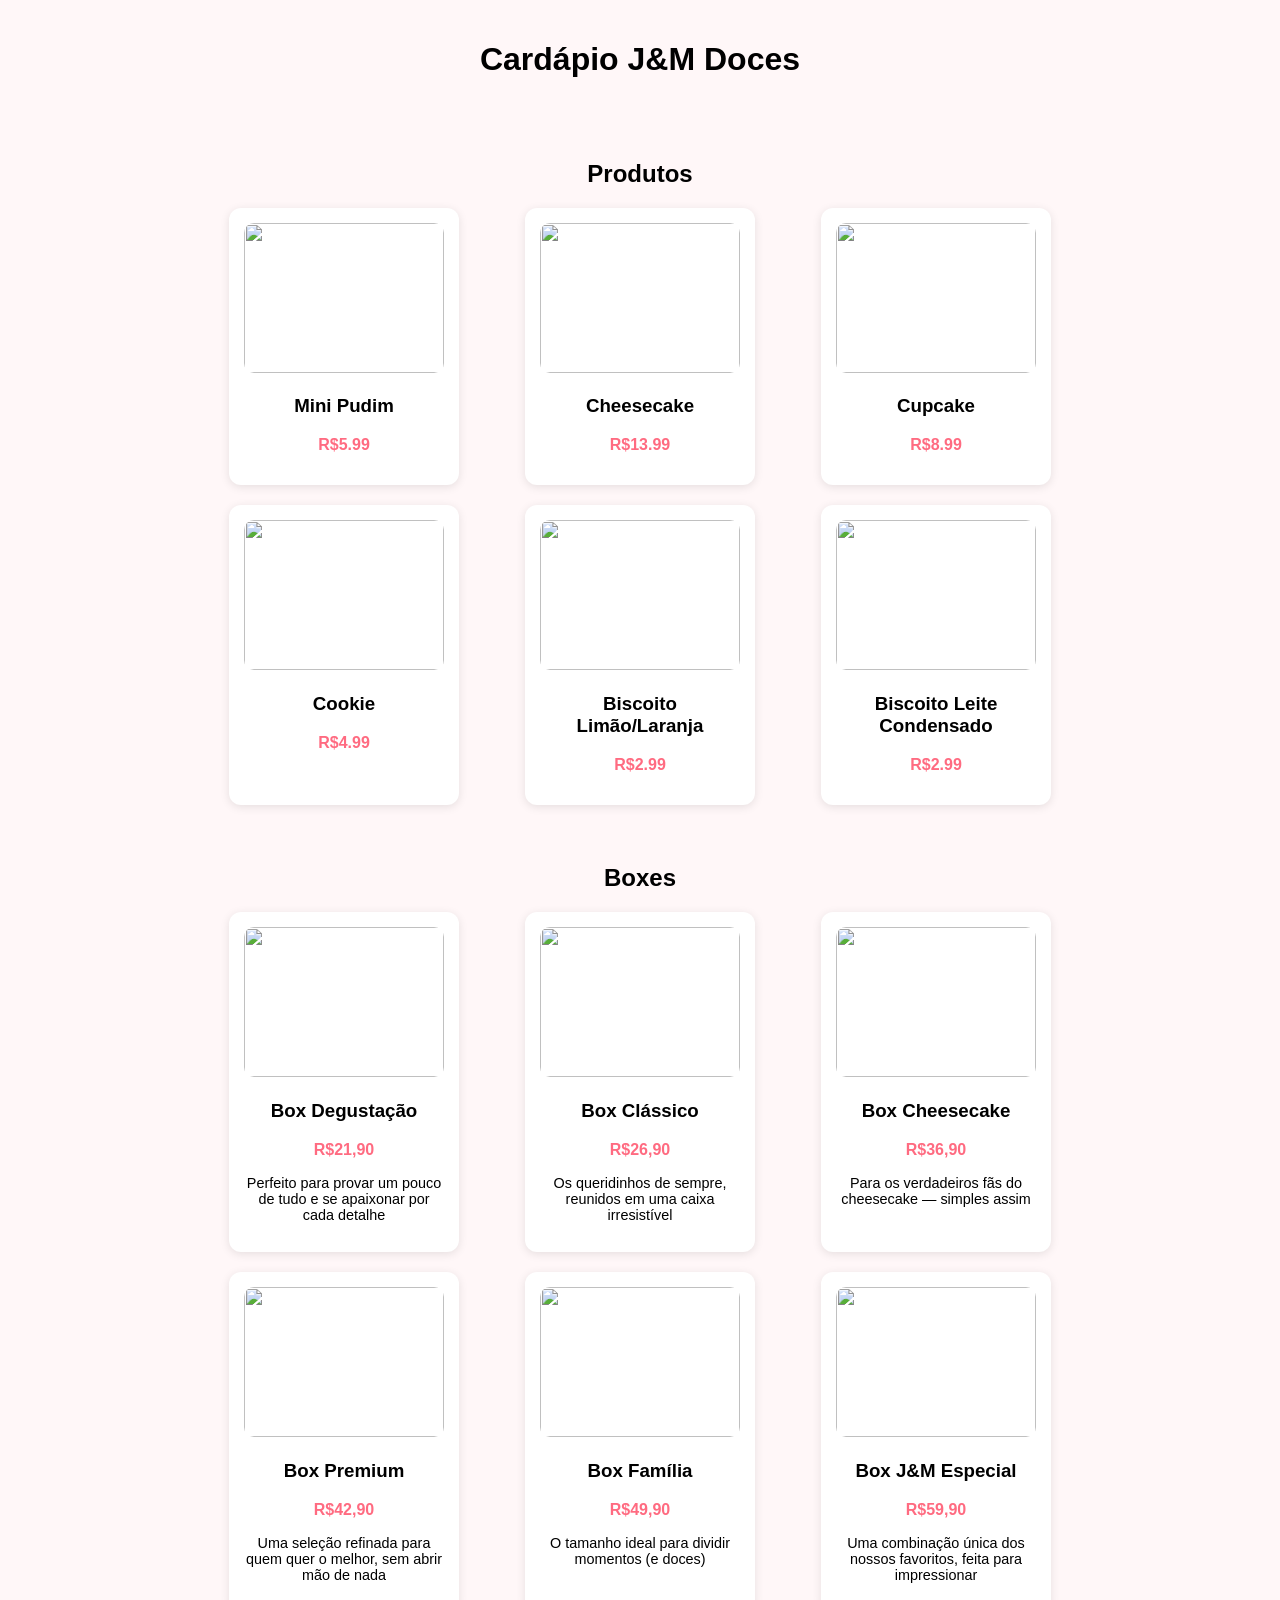
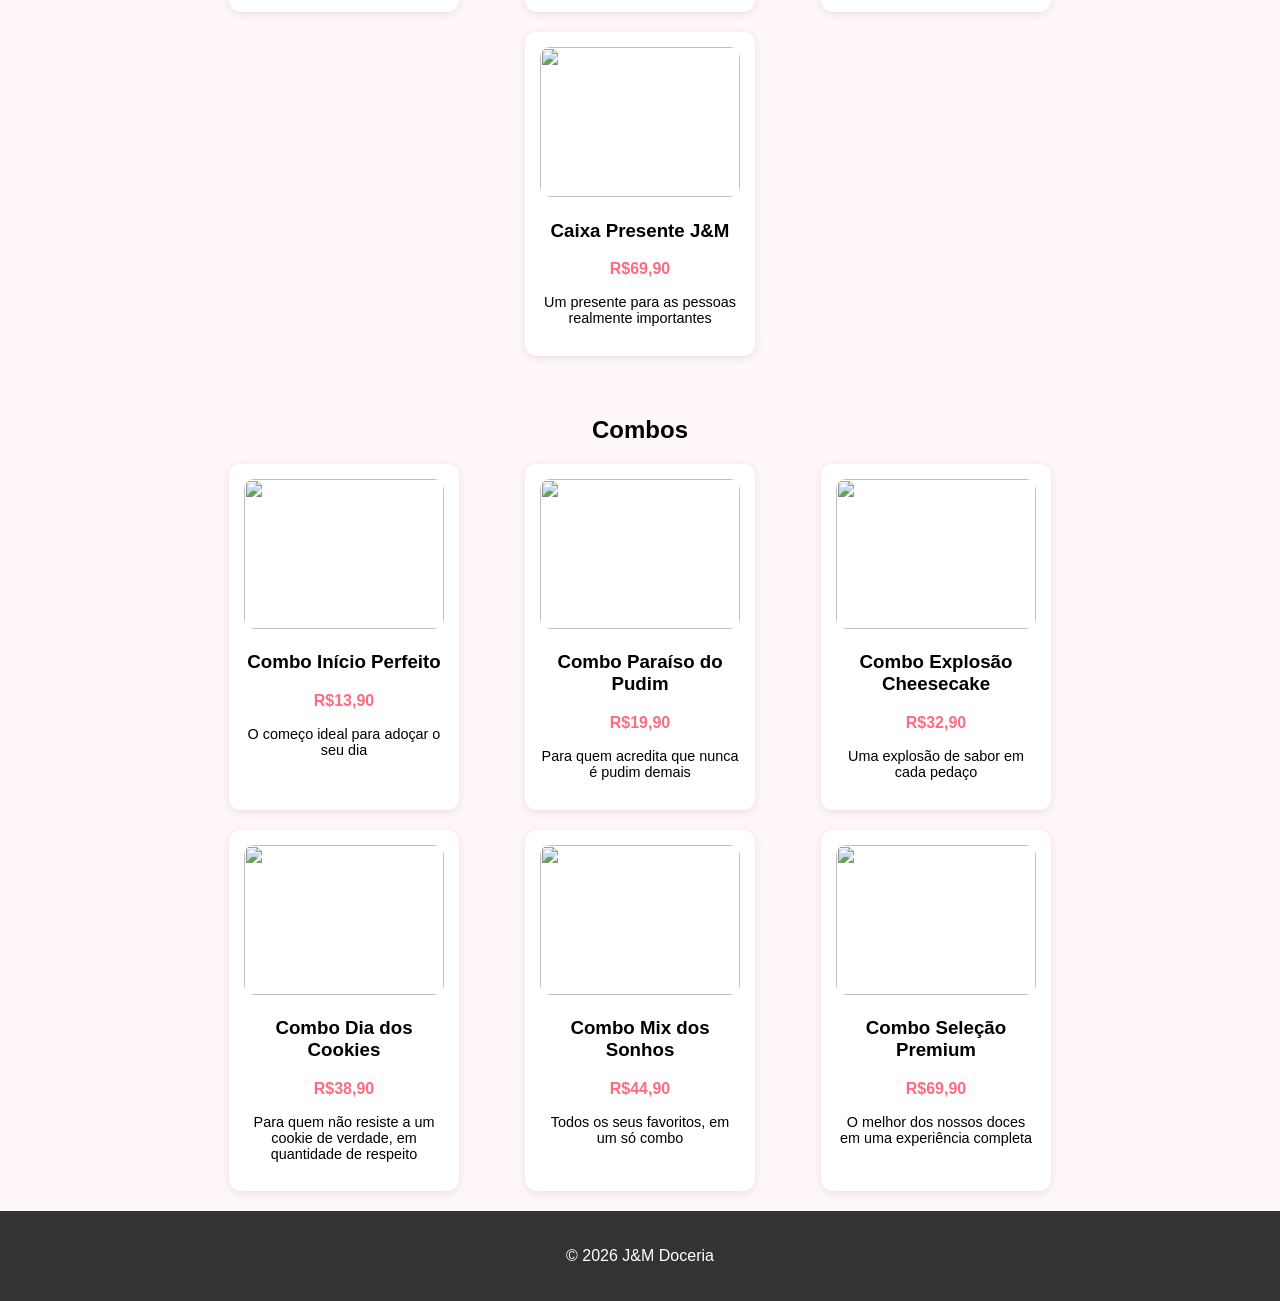
==== cardapio.html @ 8541bd99 "firsto-commit" ====
<!DOCTYPE html>
<html lang="pt-br">

<head>
    <meta charset="UTF-8">
    <meta name="viewport" content="width=device-width, initial-scale=1.0">
    <title>Cardápio - J&M Doces</title>
    <link rel="stylesheet" href="styles/cardapio.css">
</head>

<body>

    <h1>Cardápio J&M Doces</h1>

    <div class="section">
        <h2>Produtos</h2>
        <div class="seção">

            <div class="card">
                <img src="https://via.placeholder.com/300">
                <h3>Mini Pudim</h3>
                <p class="price">R$5.99</p>
            </div>
            <div class="card">
                <img src="https://via.placeholder.com/300">
                <h3>Cheesecake</h3>
                <p class="price">R$13.99</p>
            </div>
            <div class="card"><img src="https://via.placeholder.com/300">
                <h3>Cupcake</h3>
                <p class="price">R$8.99</p>
            </div>
            <div class="card">
                <img src="https://via.placeholder.com/300">
                <h3>Cookie</h3>
                <p class="price">R$4.99</p>
            </div>
            <div class="card">
                <img src="https://via.placeholder.com/300">
                <h3>Biscoito Limão/Laranja</h3>
                <p class="price">R$2.99</p>
            </div>
            <div class="card">
                <img src="https://via.placeholder.com/300">
                <h3>Biscoito Leite Condensado</h3>
                <p class="price">R$2.99</p>
            </div>
<!-- aqui posso colocar um modal tambem que explique o modo de preparo e os ingredientes -->
        </div>
    </div>

    <div class="section">
        <h2>Boxes</h2>
        <div class="seção">

            <div class="card" onclick="openModal(this)">
                <img id="card_image" src="https://via.placeholder.com/300">
                <h3 id="card_title">Box Degustação</h3>
                <p id="card_price" class="price">R$21,90</p>
                <p id="card_phrase" class="desc">Perfeito para provar um pouco de tudo e se apaixonar por cada detalhe</p>
                <ul class="items" style="display:none;">

                </ul>
            </div>

            <div class="card" onclick="openModal(this)">
                <img id="card_image" src="https://via.placeholder.com/300">
                <h3 id="card_title">Box Clássico</h3>
                <p id="card_price" class="price">R$26,90</p>
                <p id="card_phrase" class="desc">Os queridinhos de sempre, reunidos em uma caixa irresistível</p>
                <ul class="items" style="display:none;">

                </ul>
            </div>

            <div class="card" onclick="openModal(this)">
                <img id="card_image" src="https://via.placeholder.com/300">
                <h3 id="card_title">Box Cheesecake</h3>
                <p id="card_price" class="price">R$36,90</p>
                <p id="card_phrase" class="desc">Para os verdadeiros fãs do cheesecake — simples assim</p>
                <ul class="items" style="display:none;">

                </ul>
            </div>

            <div class="card" onclick="openModal(this)">
                <img id="card_image" src="https://via.placeholder.com/300">
                <h3 id="card_title">Box Premium</h3>
                <p id="card_price" class="price">R$42,90</p>
                <p id="card_phrase" class="desc">Uma seleção refinada para quem quer o melhor, sem abrir mão de nada</p>
                <ul class="items" style="display:none;">

                </ul>
            </div>

            <div class="card" onclick="openModal(this)">
                <img id="card_image" src="https://via.placeholder.com/300">
                <h3 id="card_title">Box Família</h3>
                <p id="card_price" class="price">R$49,90</p>
                <p id="card_phrase" class="desc">O tamanho ideal para dividir momentos (e doces)</p>
                <ul class="items" style="display:none;">

                </ul>
            </div>

            <div class="card" onclick="openModal(this)">
                <img id="card_image" src="https://via.placeholder.com/300">
                <h3 id="card_title">Box J&M Especial</h3>
                <p id="card_price" class="price">R$59,90</p>
                <p id="card_phrase" class="desc">Uma combinação única dos nossos favoritos, feita para impressionar</p>
                <ul class="items" style="display:none;">

                </ul>
            </div>

            <div class="card" onclick="openModal(this)">
                <img id="card_image" src="https://via.placeholder.com/300">
                <h3 id="card_title">Caixa Presente J&M</h3>
                <p id="card_price" class="price">R$69,90</p>
                <p id="card_phrase" class="desc">Um presente para as pessoas realmente importantes</p>
                <ul class="items" style="display:none;">

                </ul>
            </div>

        </div>
    </div>

    <div class="section">
        <h2>Combos</h2>
        <div class="seção">

            <div class="card" onclick="openModal(this)">
                <img id="card_image" src="https://via.placeholder.com/300">
                <h3 id="card_title">Combo Início Perfeito</h3>
                <p id="card_price" class="price">R$13,90</p>
                <p id="card_phrase" class="desc">O começo ideal para adoçar o seu dia</p>
                <ul class="items" style="display:none;">

                </ul>
            </div>

            <div class="card" onclick="openModal(this)">
                <img id="card_image" src="https://via.placeholder.com/300">
                <h3 id="card_title">Combo Paraíso do Pudim</h3>
                <p id="card_price" class="price">R$19,90</p>
                <p id="card_phrase" class="desc">Para quem acredita que nunca é pudim demais</p>
                <ul class="items" style="display:none;">

                </ul>
            </div>

            <div class="card" onclick="openModal(this)">
                <img id="card_image" src="https://via.placeholder.com/300">
                <h3 id="card_title">Combo Explosão Cheesecake</h3>
                <p id="card_price" class="price">R$32,90</p>
                <p id="card_phrase" class="desc">Uma explosão de sabor em cada pedaço</p>
                <ul class="items" style="display:none;">

                </ul>
            </div>

            <div class="card" onclick="openModal(this)">
                <img id="card_image" src="https://via.placeholder.com/300">
                <h3 id="card_title">Combo Dia dos Cookies</h3>
                <p id="card_price" class="price">R$38,90</p>
                <p id="card_phrase" class="desc">Para quem não resiste a um cookie de verdade, em quantidade de respeito</p>
            </div>

            <div class="card" onclick="openModal(this)">
                <img id="card_image" src="https://via.placeholder.com/300">
                <h3 id="card_title">Combo Mix dos Sonhos</h3>
                <p id="card_price" class="price">R$44,90</p>
                <p id="card_phrase" class="desc">Todos os seus favoritos, em um só combo</p>
                <ul class="items" style="display:none;">

                </ul>
            </div>

            <div class="card" onclick="openModal(this)">
                <img id="card_image" src="https://via.placeholder.com/300">
                <h3 id="card_title">Combo Seleção Premium</h3>
                <p id="card_price" class="price">R$69,90</p>
                <p id="card_phrase" class="desc">O melhor dos nossos doces em uma experiência completa</p>
                <ul class="items" style="display:none;">

                </ul>
            </div>

        </div>
    </div>
<!-- aqui nos itens falta colocar os produtos de ccada box e combo -->

    <div id="modal" class="modal">
        <div class="modal-content">
            <span class="close">&times;</span>
    
            <img id="modal-img" src="" alt="produto">
    
            <h2 id="modal-title"></h2>
            <p id="modal-subtitle"></p>
    
            <ul id="modal-list"></ul>
    
            <p class="price" id="modal-price"></p>
        </div>
    </div>

    <footer>
        <p>© 2026 J&M Doceria</p>
    </footer>

    <script>
        const modal = document.getElementById("modal");

        function openModal(card) {
            const title = card.querySelector("#card_title").innerText;
            const subtitle = card.querySelector("#card_phrase").innerText;
            const price = card.querySelector("#card_price").innerText;
            const img = card.querySelector("img").src;

            const itemsElements = card.querySelectorAll(".items li");

            document.getElementById("modal-img").src = img;
            document.getElementById("modal-title").innerText = title;
            document.getElementById("modal-subtitle").innerText = subtitle;
            document.getElementById("modal-price").innerText = price;

            const list = document.getElementById("modal-list");
            list.innerHTML = "";

            itemsElements.forEach(item => {
                const li = document.createElement("li");
                li.innerText = item.innerText;
                list.appendChild(li);
            });

            modal.style.display = "block";
        }

        document.querySelector(".close").onclick = () => {
            modal.style.display = "none";
        };

        window.onclick = (e) => {
            if (e.target == modal) {
                modal.style.display = "none";
            }
        };
    </script>

</body>

</html>
---- styles/cardapio.css ----
body {
    font-family: Arial;
    margin: 0;
    background: #fff7f8
}

h1 {
    text-align: center;
    padding: 20px
}

h2{
    text-align: center;
}
.section {
    padding: 20px
}

.seção {
    width: 70%;
    margin: 0 auto;
    display: flex;
    flex-wrap: wrap;
    justify-content: space-around;
    gap: 20px;
}

.card {
    width: 200px;
    background: white;
    padding: 15px;
    border-radius: 12px;
    box-shadow: 0 2px 10px rgba(0, 0, 0, 0.1);
    text-align: center;
}

.card img {
    width: 100%;
    height: 150px;
    object-fit: cover;
    border-radius: 10px;
}

.card:hover{
    transform: translateY(-15px);
    transition: 0.3s;
    cursor: pointer;
}

.price {
    color: #ff6b81;
    font-weight: bold;
}

.desc {
    font-size: 0.9em;
    margin-top: 8px;
}

footer {
    background: #333;
    color: white;
    text-align: center;
    padding: 20px
}


.modal {
    display: none;
    position: fixed;
    z-index: 999;
    left: 0;
    top: 0;
    width: 100%;
    height: 100%;
    background: rgba(0, 0, 0, 0.6);
}

.modal-content {
    background: white;
    margin: 5% auto;
    padding: 20px;
    width: 90%;
    max-width: 400px;
    border-radius: 15px;
    text-align: center;
}

.modal img {
    width: 100%;
    border-radius: 10px;
    margin-bottom: 10px;
}

.close {
    float: right;
    font-size: 25px;
    cursor: pointer;
}
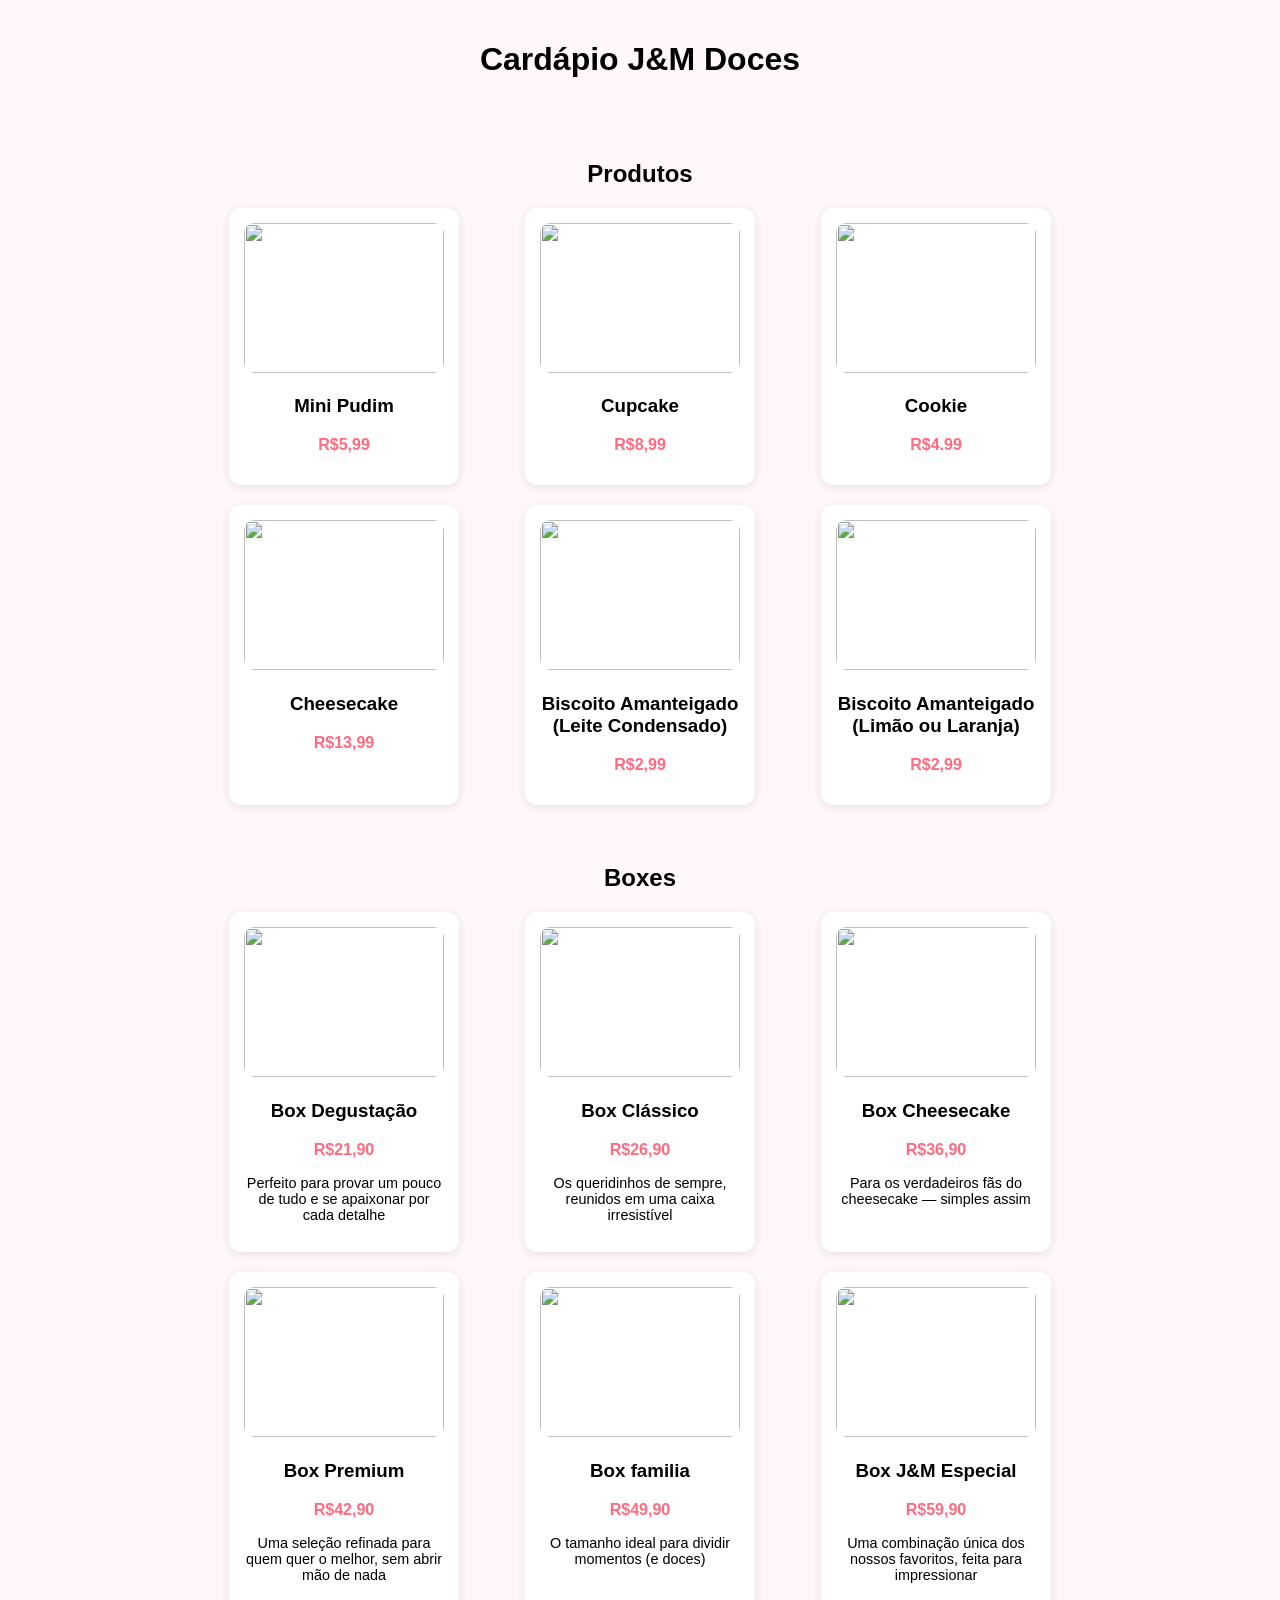
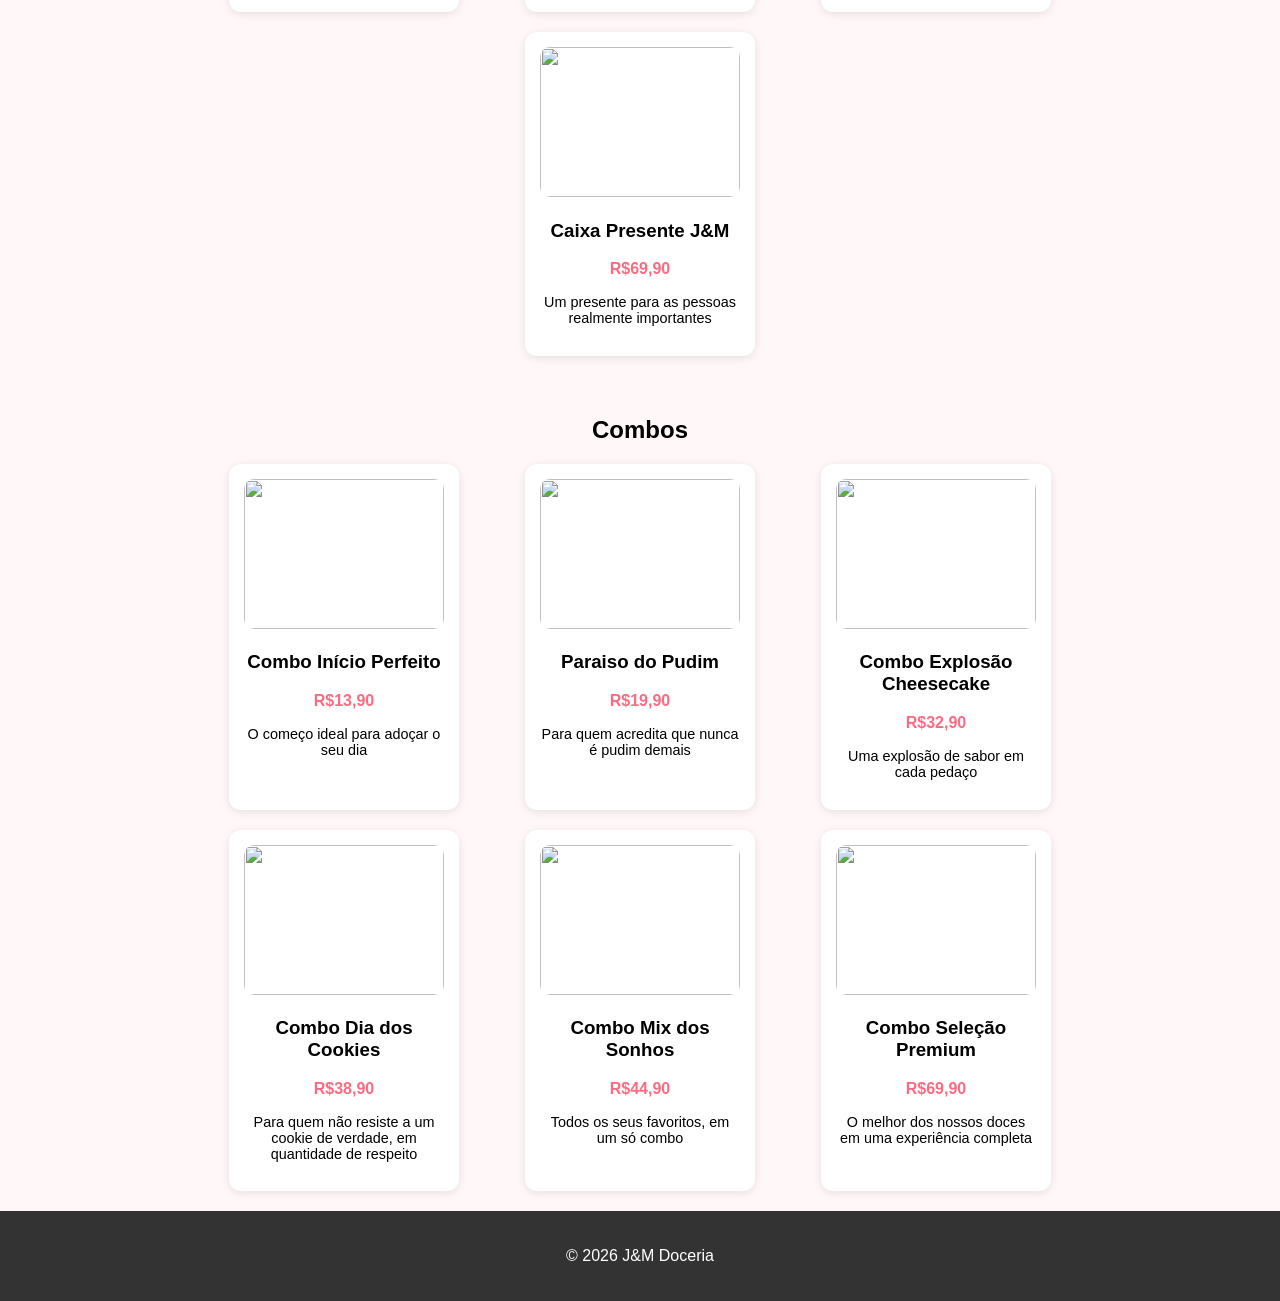
==== commit f7aece22: "seções-automatizadas" ====
--- a/cardapio.html
+++ b/cardapio.html
@@ -9,188 +9,19 @@
 </head>
 
 <body>
-
     <h1>Cardápio J&M Doces</h1>
-
     <div class="section">
         <h2>Produtos</h2>
-        <div class="seção">
-
-            <div class="card">
-                <img src="https://via.placeholder.com/300">
-                <h3>Mini Pudim</h3>
-                <p class="price">R$5.99</p>
-            </div>
-            <div class="card">
-                <img src="https://via.placeholder.com/300">
-                <h3>Cheesecake</h3>
-                <p class="price">R$13.99</p>
-            </div>
-            <div class="card"><img src="https://via.placeholder.com/300">
-                <h3>Cupcake</h3>
-                <p class="price">R$8.99</p>
-            </div>
-            <div class="card">
-                <img src="https://via.placeholder.com/300">
-                <h3>Cookie</h3>
-                <p class="price">R$4.99</p>
-            </div>
-            <div class="card">
-                <img src="https://via.placeholder.com/300">
-                <h3>Biscoito Limão/Laranja</h3>
-                <p class="price">R$2.99</p>
-            </div>
-            <div class="card">
-                <img src="https://via.placeholder.com/300">
-                <h3>Biscoito Leite Condensado</h3>
-                <p class="price">R$2.99</p>
-            </div>
-<!-- aqui posso colocar um modal tambem que explique o modo de preparo e os ingredientes -->
-        </div>
+        <div class="seção" id="doces-container"></div>
     </div>
-
     <div class="section">
         <h2>Boxes</h2>
-        <div class="seção">
-
-            <div class="card" onclick="openModal(this)">
-                <img id="card_image" src="https://via.placeholder.com/300">
-                <h3 id="card_title">Box Degustação</h3>
-                <p id="card_price" class="price">R$21,90</p>
-                <p id="card_phrase" class="desc">Perfeito para provar um pouco de tudo e se apaixonar por cada detalhe</p>
-                <ul class="items" style="display:none;">
-
-                </ul>
-            </div>
-
-            <div class="card" onclick="openModal(this)">
-                <img id="card_image" src="https://via.placeholder.com/300">
-                <h3 id="card_title">Box Clássico</h3>
-                <p id="card_price" class="price">R$26,90</p>
-                <p id="card_phrase" class="desc">Os queridinhos de sempre, reunidos em uma caixa irresistível</p>
-                <ul class="items" style="display:none;">
-
-                </ul>
-            </div>
-
-            <div class="card" onclick="openModal(this)">
-                <img id="card_image" src="https://via.placeholder.com/300">
-                <h3 id="card_title">Box Cheesecake</h3>
-                <p id="card_price" class="price">R$36,90</p>
-                <p id="card_phrase" class="desc">Para os verdadeiros fãs do cheesecake — simples assim</p>
-                <ul class="items" style="display:none;">
-
-                </ul>
-            </div>
-
-            <div class="card" onclick="openModal(this)">
-                <img id="card_image" src="https://via.placeholder.com/300">
-                <h3 id="card_title">Box Premium</h3>
-                <p id="card_price" class="price">R$42,90</p>
-                <p id="card_phrase" class="desc">Uma seleção refinada para quem quer o melhor, sem abrir mão de nada</p>
-                <ul class="items" style="display:none;">
-
-                </ul>
-            </div>
-
-            <div class="card" onclick="openModal(this)">
-                <img id="card_image" src="https://via.placeholder.com/300">
-                <h3 id="card_title">Box Família</h3>
-                <p id="card_price" class="price">R$49,90</p>
-                <p id="card_phrase" class="desc">O tamanho ideal para dividir momentos (e doces)</p>
-                <ul class="items" style="display:none;">
-
-                </ul>
-            </div>
-
-            <div class="card" onclick="openModal(this)">
-                <img id="card_image" src="https://via.placeholder.com/300">
-                <h3 id="card_title">Box J&M Especial</h3>
-                <p id="card_price" class="price">R$59,90</p>
-                <p id="card_phrase" class="desc">Uma combinação única dos nossos favoritos, feita para impressionar</p>
-                <ul class="items" style="display:none;">
-
-                </ul>
-            </div>
-
-            <div class="card" onclick="openModal(this)">
-                <img id="card_image" src="https://via.placeholder.com/300">
-                <h3 id="card_title">Caixa Presente J&M</h3>
-                <p id="card_price" class="price">R$69,90</p>
-                <p id="card_phrase" class="desc">Um presente para as pessoas realmente importantes</p>
-                <ul class="items" style="display:none;">
-
-                </ul>
-            </div>
-
-        </div>
+        <div class="seção" id="boxes-container"></div>
     </div>
-
     <div class="section">
         <h2>Combos</h2>
-        <div class="seção">
-
-            <div class="card" onclick="openModal(this)">
-                <img id="card_image" src="https://via.placeholder.com/300">
-                <h3 id="card_title">Combo Início Perfeito</h3>
-                <p id="card_price" class="price">R$13,90</p>
-                <p id="card_phrase" class="desc">O começo ideal para adoçar o seu dia</p>
-                <ul class="items" style="display:none;">
-
-                </ul>
-            </div>
-
-            <div class="card" onclick="openModal(this)">
-                <img id="card_image" src="https://via.placeholder.com/300">
-                <h3 id="card_title">Combo Paraíso do Pudim</h3>
-                <p id="card_price" class="price">R$19,90</p>
-                <p id="card_phrase" class="desc">Para quem acredita que nunca é pudim demais</p>
-                <ul class="items" style="display:none;">
-
-                </ul>
-            </div>
-
-            <div class="card" onclick="openModal(this)">
-                <img id="card_image" src="https://via.placeholder.com/300">
-                <h3 id="card_title">Combo Explosão Cheesecake</h3>
-                <p id="card_price" class="price">R$32,90</p>
-                <p id="card_phrase" class="desc">Uma explosão de sabor em cada pedaço</p>
-                <ul class="items" style="display:none;">
-
-                </ul>
-            </div>
-
-            <div class="card" onclick="openModal(this)">
-                <img id="card_image" src="https://via.placeholder.com/300">
-                <h3 id="card_title">Combo Dia dos Cookies</h3>
-                <p id="card_price" class="price">R$38,90</p>
-                <p id="card_phrase" class="desc">Para quem não resiste a um cookie de verdade, em quantidade de respeito</p>
-            </div>
-
-            <div class="card" onclick="openModal(this)">
-                <img id="card_image" src="https://via.placeholder.com/300">
-                <h3 id="card_title">Combo Mix dos Sonhos</h3>
-                <p id="card_price" class="price">R$44,90</p>
-                <p id="card_phrase" class="desc">Todos os seus favoritos, em um só combo</p>
-                <ul class="items" style="display:none;">
-
-                </ul>
-            </div>
-
-            <div class="card" onclick="openModal(this)">
-                <img id="card_image" src="https://via.placeholder.com/300">
-                <h3 id="card_title">Combo Seleção Premium</h3>
-                <p id="card_price" class="price">R$69,90</p>
-                <p id="card_phrase" class="desc">O melhor dos nossos doces em uma experiência completa</p>
-                <ul class="items" style="display:none;">
-
-                </ul>
-            </div>
-
-        </div>
+        <div class="seção" id="combos-container"></div>
     </div>
-<!-- aqui nos itens falta colocar os produtos de ccada box e combo -->
-
     <div id="modal" class="modal">
         <div class="modal-content">
             <span class="close">&times;</span>
@@ -198,11 +29,13 @@
             <img id="modal-img" src="" alt="produto">
     
             <h2 id="modal-title"></h2>
-            <p id="modal-subtitle"></p>
+            <p class="modal-subtitle" id="modal-subtitle"></p>
     
-            <ul id="modal-list"></ul>
+            <ul class="modal-list" id="modal-list"></ul>
     
-            <p class="price" id="modal-price"></p>
+            <p class="modal-price" id="modal-price"></p>
+
+            <a class="btn" href="https://wa.me/SEUNUMERO">Pedir no Whatsapp</a>
         </div>
     </div>
 
@@ -210,28 +43,24 @@
         <p>© 2026 J&M Doceria</p>
     </footer>
 
+    <script src="data/data.js"></script>
     <script>
         const modal = document.getElementById("modal");
 
         function openModal(card) {
-            const title = card.querySelector("#card_title").innerText;
-            const subtitle = card.querySelector("#card_phrase").innerText;
-            const price = card.querySelector("#card_price").innerText;
-            const img = card.querySelector("img").src;
-
-            const itemsElements = card.querySelectorAll(".items li");
-
-            document.getElementById("modal-img").src = img;
-            document.getElementById("modal-title").innerText = title;
-            document.getElementById("modal-subtitle").innerText = subtitle;
-            document.getElementById("modal-price").innerText = price;
+            document.getElementById("modal-img").src = card.img;
+            document.getElementById("modal-title").innerText = card.title;
+            document.getElementById("modal-subtitle").innerText = card.desc;
+            document.getElementById("modal-price").innerText = card.price;
 
             const list = document.getElementById("modal-list");
             list.innerHTML = "";
 
+            const itemsElements = card.items;
+
             itemsElements.forEach(item => {
                 const li = document.createElement("li");
-                li.innerText = item.innerText;
+                li.textContent = item;
                 list.appendChild(li);
             });
 
@@ -247,6 +76,66 @@
                 modal.style.display = "none";
             }
         };
+
+        function renderCards(data, containerId) {
+            const container = document.getElementById(containerId);
+
+            data.forEach(item => {
+                const card = document.createElement("div");
+                card.classList.add("card");
+                card.addEventListener("click", () => openModal(item));
+                
+                const img = document.createElement("img");
+                img.id = "card_image"
+                img.src = item.img;
+
+                const h3 = document.createElement("h3");
+                h3.textContent = item.title;
+                h3.id = "card_title";
+
+                const price = document.createElement("p");
+                price.classList.add("price");
+                price.textContent = item.price;
+                price.id = "card_price"
+
+                const desc = document.createElement("p");
+                desc.classList.add("desc");
+                desc.textContent = item.desc;
+                desc.id = "card_phrase";
+
+                const ul = document.createElement("ul");
+                ul.style.display = "none";
+                ul.classList.add("items");
+
+                const ul2 = document.createElement("ul");
+                ul2.classList.add("items");
+
+                if (data == produtos.boxes || data == produtos.combos){
+                    item.items.forEach(i => {
+                        const li = document.createElement("li");
+                        li.textContent = i;
+
+                        ul.appendChild(li);
+                    });
+                } else {
+
+                    // criar script para os doces individuais aparecer no modal, com ingredientes e os q tiver com cobertura
+                };
+
+
+                card.appendChild(img);
+                card.appendChild(h3);
+                card.appendChild(price);
+                card.appendChild(desc);
+                card.appendChild(ul);
+
+                container.appendChild(card);
+            });
+        }
+
+        renderCards(produtos.doces, "doces-container");
+        renderCards(produtos.boxes, "boxes-container");
+        renderCards(produtos.combos, "combos-container");
     </script>
 
 </body>
--- a/styles/cardapio.css
+++ b/styles/cardapio.css
@@ -83,7 +83,21 @@
     width: 90%;
     max-width: 400px;
     border-radius: 15px;
+    text-align: left;
+    font-size: 1.2em;
+}
+
+.modal-subtitle{
+    font-size: .9em;
     text-align: center;
+    font-style: italic;
+    font-weight: 100;
+}
+.modal-subtitle::before{
+    content: '"';
+}
+.modal-subtitle::after{
+    content: '"';
 }
 
 .modal img {
@@ -92,6 +106,31 @@
     margin-bottom: 10px;
 }
 
+.modal-list{
+    line-height: 2em;
+    font-size: .9em;
+}
+
+.modal-price{
+    text-align: right;
+    font-size: 1.2em;
+    font-weight: 600;
+    color: #ff6b81;
+}
+
+.btn {
+    display: inline-block;
+    margin: 15px auto;
+    padding: 12px 20px;
+    width: 90%;
+    text-align: center;
+    background: #ff6b81;
+    color: white;
+    text-decoration: none;
+    border-radius: 8px;
+    font-weight: bold
+}
+
 .close {
     float: right;
     font-size: 25px;
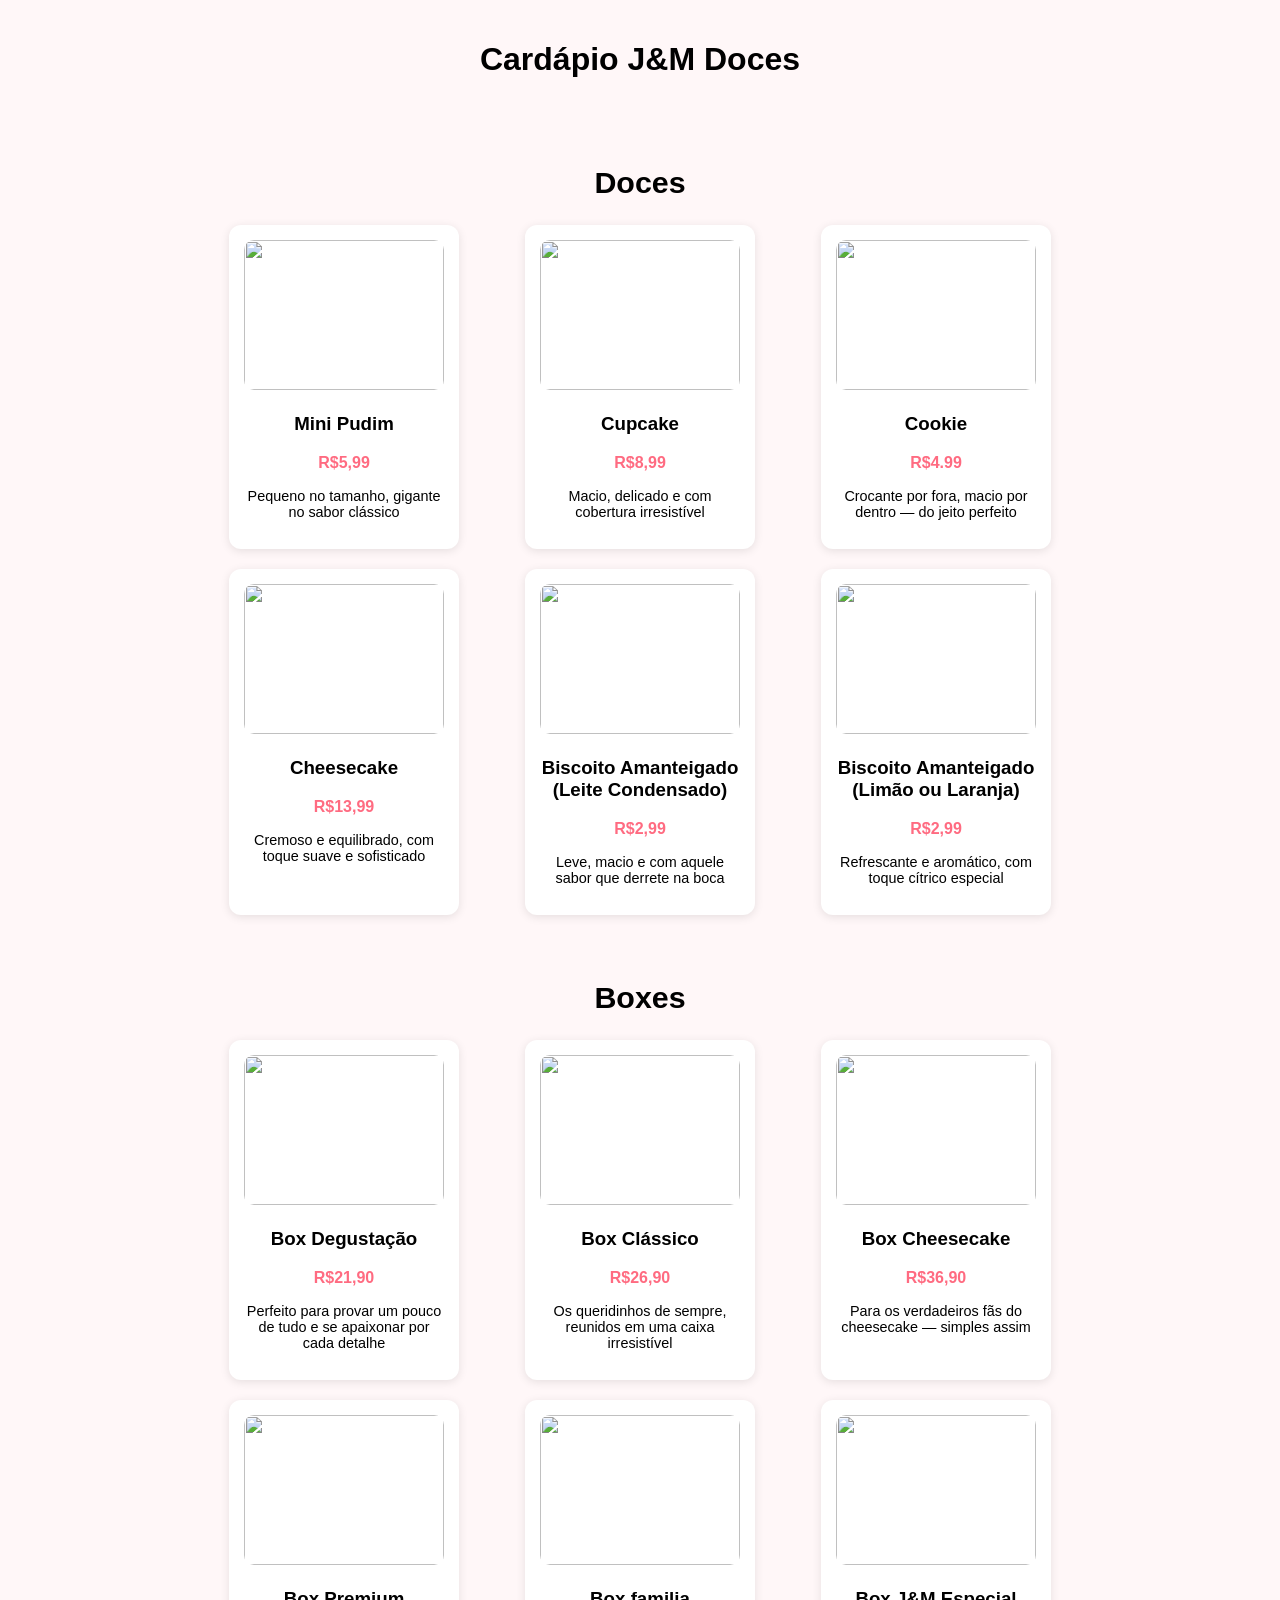
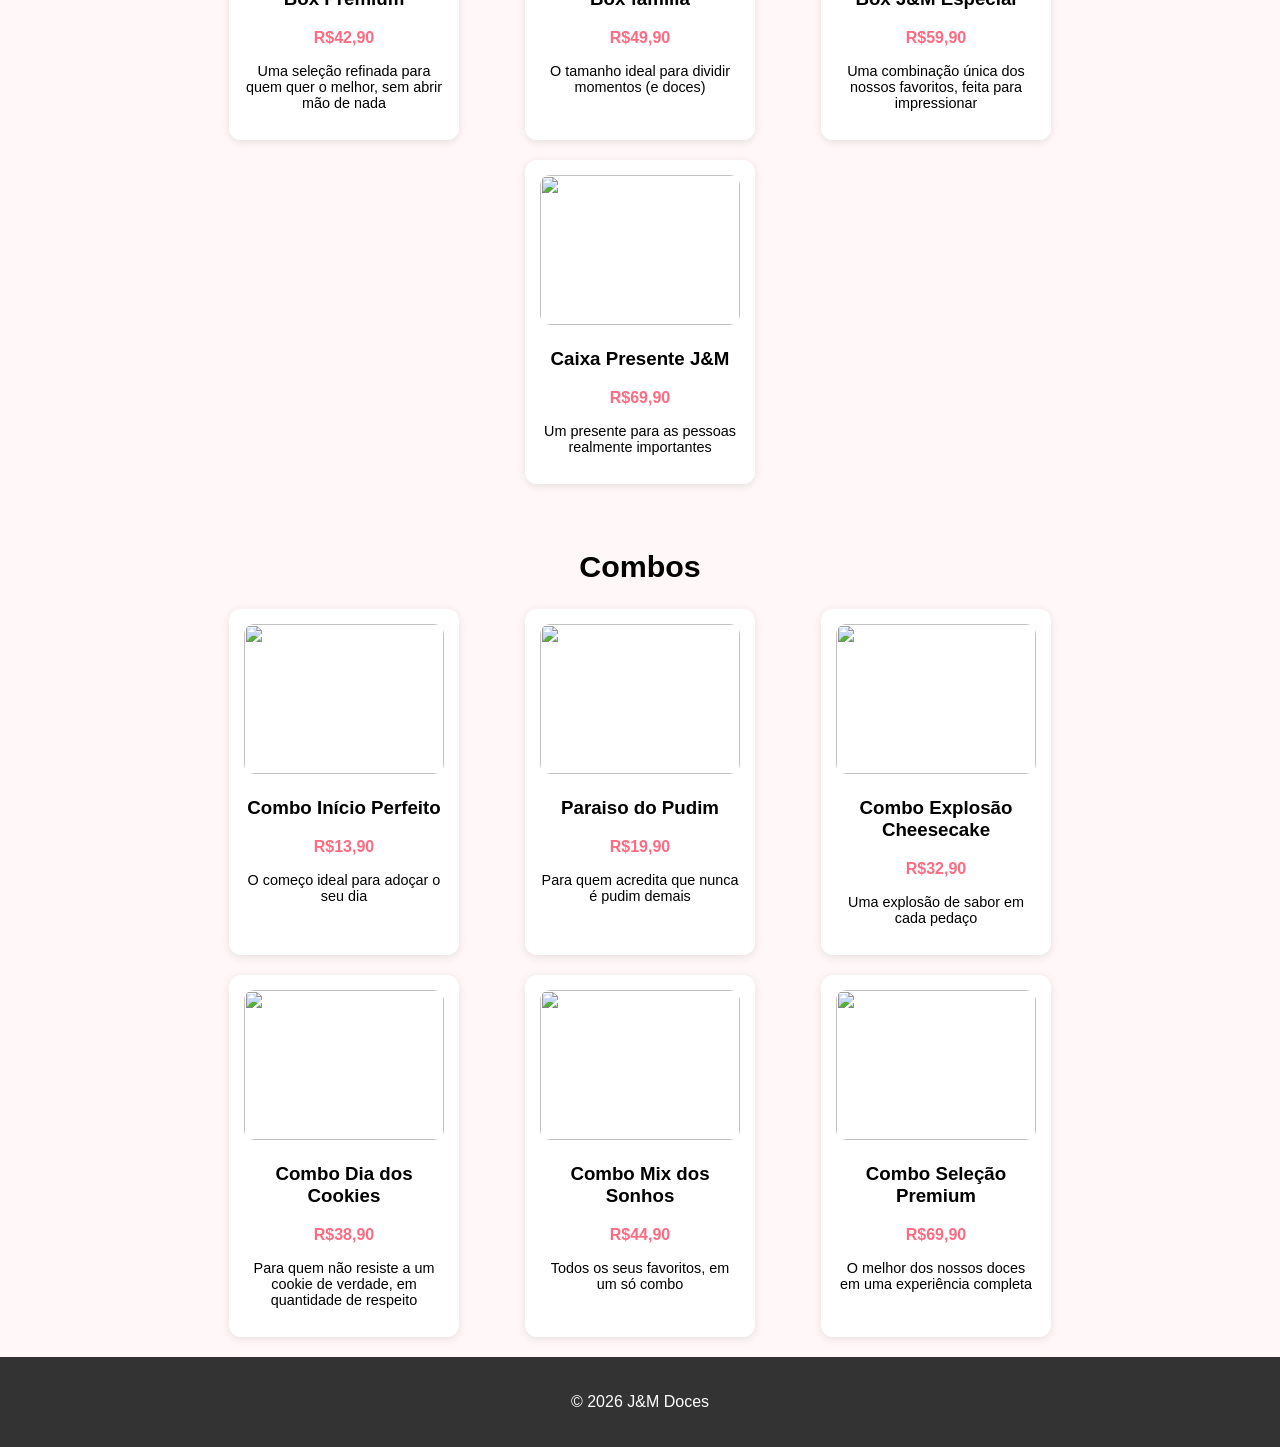
==== commit 7f2cc1bd: "basic-done_images-missing" ====
--- a/cardapio.html
+++ b/cardapio.html
@@ -11,28 +11,32 @@
 <body>
     <h1>Cardápio J&M Doces</h1>
     <div class="section">
-        <h2>Produtos</h2>
-        <div class="seção" id="doces-container"></div>
+        <h2>Doces</h2>
+        <div class="container" id="doces-container"></div>
     </div>
     <div class="section">
         <h2>Boxes</h2>
-        <div class="seção" id="boxes-container"></div>
+        <div class="container" id="boxes-container"></div>
     </div>
     <div class="section">
         <h2>Combos</h2>
-        <div class="seção" id="combos-container"></div>
+        <div class="container" id="combos-container"></div>
     </div>
     <div id="modal" class="modal">
         <div class="modal-content">
             <span class="close">&times;</span>
-    
+
             <img id="modal-img" src="" alt="produto">
-    
+
             <h2 id="modal-title"></h2>
             <p class="modal-subtitle" id="modal-subtitle"></p>
-    
+
+            <h3 id="list-subtitle"></h3>
             <ul class="modal-list" id="modal-list"></ul>
-    
+
+            <h3 id="optional-list-subtitle"></h3>
+            <ul class="modal-list" id="optional-modal-list"></ul>
+
             <p class="modal-price" id="modal-price"></p>
 
             <a class="btn" href="https://wa.me/SEUNUMERO">Pedir no Whatsapp</a>
@@ -40,7 +44,7 @@
     </div>
 
     <footer>
-        <p>© 2026 J&M Doceria</p>
+        <p>© 2026 J&M Doces</p>
     </footer>
 
     <script src="data/data.js"></script>
@@ -56,13 +60,50 @@
             const list = document.getElementById("modal-list");
             list.innerHTML = "";
 
+            const listSubtitle = document.getElementById("list-subtitle");
+
+            const optionalModalList = document.getElementById("optional-modal-list");
+            optionalModalList.style.display = "none";
+
+            const optionalListSubtitle = document.getElementById("optional-list-subtitle");
+            optionalListSubtitle.style.display = "none";
+
             const itemsElements = card.items;
-
-            itemsElements.forEach(item => {
-                const li = document.createElement("li");
-                li.textContent = item;
-                list.appendChild(li);
-            });
+            const ingredElements = card.ingred;
+            const cobertElements = card.cobert;
+
+            if (itemsElements != null) {
+                listSubtitle.textContent = "Itens:"
+                card.items.forEach(i => {
+                    const li = document.createElement("li");
+                    li.textContent = i;
+
+                    list.appendChild(li);
+                });
+            } else if (ingredElements != null) {
+
+                listSubtitle.textContent = "Ingredientes:"
+                card.ingred.forEach(i => {
+                    const li = document.createElement("li");
+                    li.textContent = i;
+
+                    list.appendChild(li);
+                });
+
+                if (cobertElements != null) {
+                    optionalListSubtitle.style.display = "block";
+                    optionalListSubtitle.textContent = "Cobertura:";
+
+                    optionalModalList.style.display = "block";
+
+                    card.cobert.forEach(i => {
+                        const li = document.createElement("li");
+                        li.textContent = i;
+
+                        optionalModalList.appendChild(li);
+                    });
+                };
+            };
 
             modal.style.display = "block";
         }
@@ -84,7 +125,7 @@
                 const card = document.createElement("div");
                 card.classList.add("card");
                 card.addEventListener("click", () => openModal(item));
-                
+
                 const img = document.createElement("img");
                 img.id = "card_image"
                 img.src = item.img;
@@ -108,18 +149,34 @@
                 ul.classList.add("items");
 
                 const ul2 = document.createElement("ul");
+                ul2.style.display = "none";
                 ul2.classList.add("items");
 
-                if (data == produtos.boxes || data == produtos.combos){
+                if (data == produtos.boxes || data == produtos.combos) {
                     item.items.forEach(i => {
                         const li = document.createElement("li");
                         li.textContent = i;
 
                         ul.appendChild(li);
                     });
-                } else {
-
-                    // criar script para os doces individuais aparecer no modal, com ingredientes e os q tiver com cobertura
+                } else if (data == produtos.doces) {
+                    item.ingred.forEach(i => {
+                        const li = document.createElement("li");
+                        li.textContent = i;
+
+                        ul.appendChild(li);
+                    });
+
+                    if (item.cobert && item.cobert != null) {
+                        item.cobert.forEach(i => {
+                            const li = document.createElement("li");
+                            li.textContent = i;
+
+                            ul2.appendChild(li);
+                        });
+
+                        card.appendChild(ul2);
+                    };
                 };
 
 
--- a/styles/cardapio.css
+++ b/styles/cardapio.css
@@ -16,7 +16,12 @@
     padding: 20px
 }
 
-.seção {
+.section > h2{
+    font-size: 1.9em;
+}
+
+
+.container {
     width: 70%;
     margin: 0 auto;
     display: flex;
@@ -72,7 +77,8 @@
     left: 0;
     top: 0;
     width: 100%;
-    height: 100%;
+    height: 100vh;
+    overflow-y: auto;
     background: rgba(0, 0, 0, 0.6);
 }
 
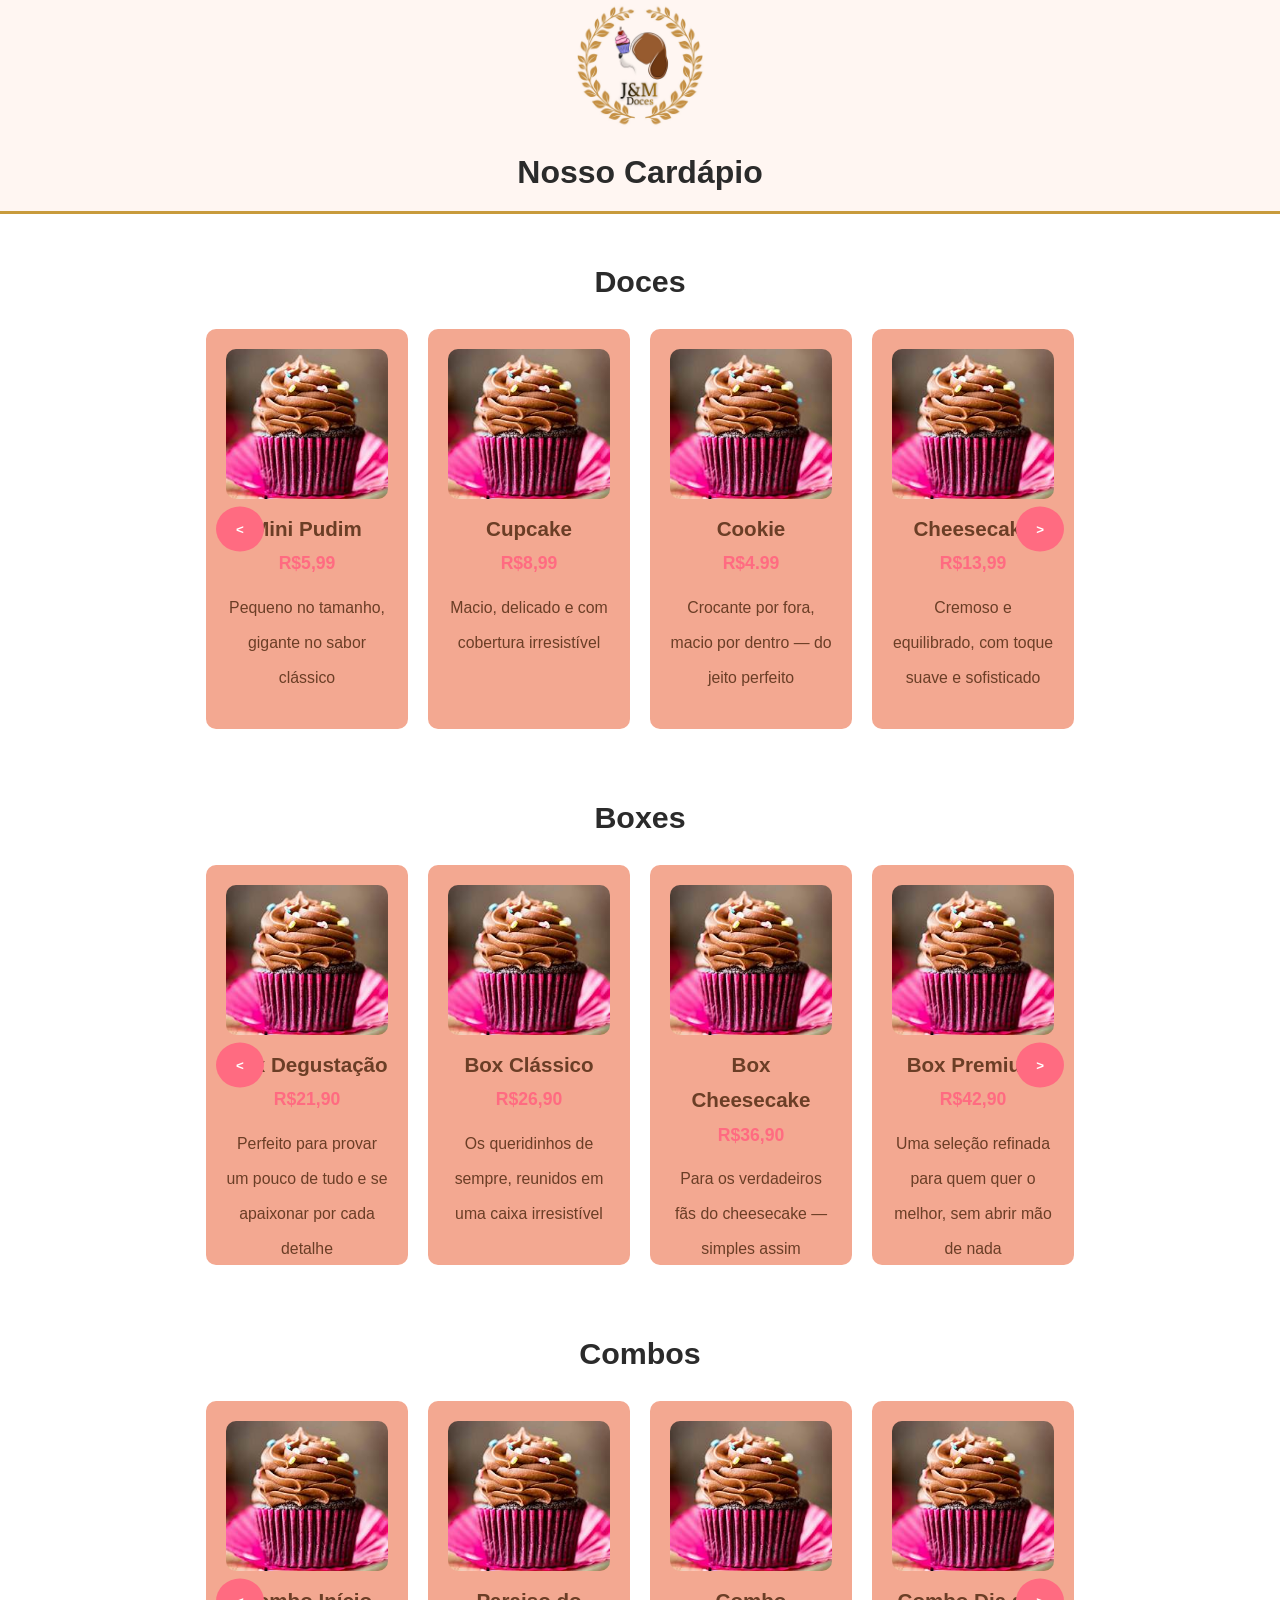
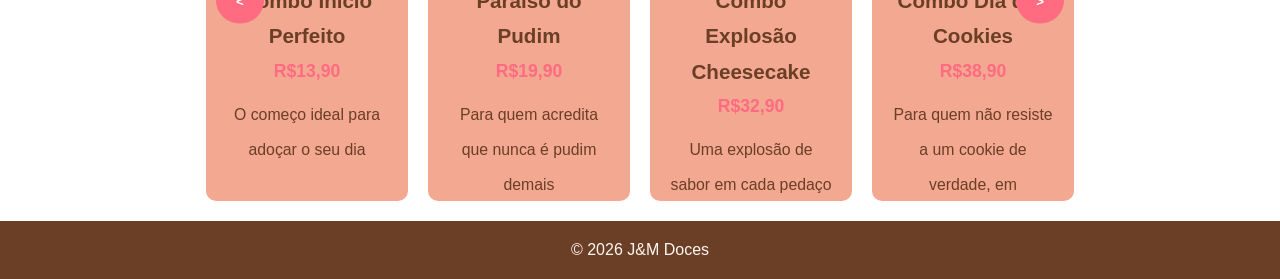
==== commit b106aaef: "carousel-done" ====
--- a/cardapio.html
+++ b/cardapio.html
@@ -5,43 +5,71 @@
     <meta charset="UTF-8">
     <meta name="viewport" content="width=device-width, initial-scale=1.0">
     <title>Cardápio - J&M Doces</title>
+
+    <link rel="shortcut icon" href="images/J&M_LOGO.jpeg" type="image/x-icon">
     <link rel="stylesheet" href="styles/cardapio.css">
 </head>
 
 <body>
-    <h1>Cardápio J&M Doces</h1>
-    <div class="section">
-        <h2>Doces</h2>
-        <div class="container" id="doces-container"></div>
-    </div>
-    <div class="section">
-        <h2>Boxes</h2>
-        <div class="container" id="boxes-container"></div>
-    </div>
-    <div class="section">
-        <h2>Combos</h2>
-        <div class="container" id="combos-container"></div>
-    </div>
-    <div id="modal" class="modal">
-        <div class="modal-content">
-            <span class="close">&times;</span>
-
-            <img id="modal-img" src="" alt="produto">
-
-            <h2 id="modal-title"></h2>
-            <p class="modal-subtitle" id="modal-subtitle"></p>
-
-            <h3 id="list-subtitle"></h3>
-            <ul class="modal-list" id="modal-list"></ul>
-
-            <h3 id="optional-list-subtitle"></h3>
-            <ul class="modal-list" id="optional-modal-list"></ul>
-
-            <p class="modal-price" id="modal-price"></p>
-
-            <a class="btn" href="https://wa.me/SEUNUMERO">Pedir no Whatsapp</a>
+    <header>
+        <img src="images/J&M_LOGO.jpeg" alt="J&M-logo" class="logo">
+        <h1>Nosso Cardápio</h1>
+    </header>
+    <main>
+        <!-- aqui as seções -->
+        <section class="section">
+            <h2>Doces</h2>
+            <div class="carousel">
+                <button class="prev"> < </button>
+                <div class="carousel-track" id="doces-container"></div>
+                <button class="next"> > </button>
+
+            </div>
+            <!-- aqui os produtos serão renderizados pelo script -->
+        </section>
+        <section class="section">
+            <h2>Boxes</h2>
+            <div class="carousel">
+                <button class="prev"> < </button>
+                <div class="carousel-track" id="boxes-container"></div>
+                <button class="next"> > </button>
+
+            </div>
+            <!-- aqui os produtos serão renderizados pelo script -->
+        </section>
+        <section class="section">
+            <h2>Combos</h2>
+            <div class="carousel">
+                <button class="prev"> < </button>
+                <div class="carousel-track" id="combos-container"></div>
+                <button class="next"> > </button>
+
+            </div>
+            <!-- aqui os produtos serão renderizados pelo script -->
+        </section>
+
+        <!-- esse aqui é o modal -->
+        <div id="modal" class="modal">
+            <div class="modal-content">
+                <span class="close">&times;</span>
+        
+                <img id="modal-img" src="" alt="produto">
+        
+                <h2 id="modal-title"></h2>
+                <p class="modal-subtitle" id="modal-subtitle"></p>
+        
+                <h3 id="list-subtitle"></h3>
+                <ul class="modal-list" id="modal-list"></ul>
+        
+                <h3 id="optional-list-subtitle"></h3>
+                <ul class="modal-list" id="optional-modal-list"></ul>
+        
+                <p class="modal-price" id="modal-price"></p>
+        
+                <a class="btn" href="contact.html">Fazer pedido</a>
+            </div>
         </div>
-    </div>
+    </main>
 
     <footer>
         <p>© 2026 J&M Doces</p>
@@ -51,11 +79,11 @@
     <script>
         const modal = document.getElementById("modal");
 
-        function openModal(card) {
-            document.getElementById("modal-img").src = card.img;
-            document.getElementById("modal-title").innerText = card.title;
-            document.getElementById("modal-subtitle").innerText = card.desc;
-            document.getElementById("modal-price").innerText = card.price;
+        function openModal(card, item) {
+            document.getElementById("modal-img").src = item.img;
+            document.getElementById("modal-title").innerText = item.title;
+            document.getElementById("modal-subtitle").innerText = item.desc;
+            document.getElementById("modal-price").innerText = item.price;
 
             const list = document.getElementById("modal-list");
             list.innerHTML = "";
@@ -68,13 +96,13 @@
             const optionalListSubtitle = document.getElementById("optional-list-subtitle");
             optionalListSubtitle.style.display = "none";
 
-            const itemsElements = card.items;
-            const ingredElements = card.ingred;
-            const cobertElements = card.cobert;
+            const itemsElements = item.items;
+            const ingredElements = item.ingred;
+            const cobertElements = item.cobert;
 
             if (itemsElements != null) {
                 listSubtitle.textContent = "Itens:"
-                card.items.forEach(i => {
+                item.items.forEach(i => {
                     const li = document.createElement("li");
                     li.textContent = i;
 
@@ -83,7 +111,7 @@
             } else if (ingredElements != null) {
 
                 listSubtitle.textContent = "Ingredientes:"
-                card.ingred.forEach(i => {
+                item.ingred.forEach(i => {
                     const li = document.createElement("li");
                     li.textContent = i;
 
@@ -96,7 +124,7 @@
 
                     optionalModalList.style.display = "block";
 
-                    card.cobert.forEach(i => {
+                    item.cobert.forEach(i => {
                         const li = document.createElement("li");
                         li.textContent = i;
 
@@ -106,16 +134,47 @@
             };
 
             modal.style.display = "block";
+
+            document.querySelector(".close").onclick = () => {
+                modal.style.display = "none";
+                card.style.visibility = "visible";
+            };
+
+            window.onclick = (e) => {
+                if (e.target == modal) {
+                    modal.style.display = "none";
+                    card.style.visibility = "visible";
+                }
+            };
         }
 
-        document.querySelector(".close").onclick = () => {
-            modal.style.display = "none";
-        };
-
-        window.onclick = (e) => {
-            if (e.target == modal) {
-                modal.style.display = "none";
-            }
+        function animateToModal(card, item) {
+            card.style.visibility = "hidden";
+            const rect = card.getBoundingClientRect();
+
+            const clone = card.cloneNode(true);
+
+            clone.classList.add("card-clone");
+            clone.style.top = rect.top + "px";
+            clone.style.left = rect.left + "px";
+            clone.style.width = rect.width + "px";
+            clone.style.height = rect.height + "px";
+            document.body.appendChild(clone);
+
+            clone.getBoundingClientRect();
+
+            const modalWidth = 200;
+            const modalHeight = 300;
+            clone.style.top = "50%";
+            clone.style.left = "50%";
+            clone.style.width = modalWidth + "px";
+            clone.style.height = modalHeight + "px";
+            clone.style.transform = "translate(-50%, -50%)";
+   
+            setTimeout(() => {
+                clone.remove();
+                openModal(card, item);
+            }, 100);
         };
 
         function renderCards(data, containerId) {
@@ -124,16 +183,15 @@
             data.forEach(item => {
                 const card = document.createElement("div");
                 card.classList.add("card");
-                card.addEventListener("click", () => openModal(item));
-
+                
                 const img = document.createElement("img");
                 img.id = "card_image"
-                img.src = item.img;
-
+                img.src = "../images/cupcakes.webp";
+                
                 const h3 = document.createElement("h3");
                 h3.textContent = item.title;
                 h3.id = "card_title";
-
+                
                 const price = document.createElement("p");
                 price.classList.add("price");
                 price.textContent = item.price;
@@ -147,45 +205,45 @@
                 const ul = document.createElement("ul");
                 ul.style.display = "none";
                 ul.classList.add("items");
-
+                
                 const ul2 = document.createElement("ul");
                 ul2.style.display = "none";
                 ul2.classList.add("items");
-
+                
                 if (data == produtos.boxes || data == produtos.combos) {
                     item.items.forEach(i => {
                         const li = document.createElement("li");
                         li.textContent = i;
-
+                        
                         ul.appendChild(li);
                     });
                 } else if (data == produtos.doces) {
                     item.ingred.forEach(i => {
                         const li = document.createElement("li");
                         li.textContent = i;
-
+                        
                         ul.appendChild(li);
                     });
-
+                    
                     if (item.cobert && item.cobert != null) {
                         item.cobert.forEach(i => {
                             const li = document.createElement("li");
                             li.textContent = i;
-
+                            
                             ul2.appendChild(li);
                         });
-
+                        
                         card.appendChild(ul2);
                     };
                 };
-
 
                 card.appendChild(img);
                 card.appendChild(h3);
                 card.appendChild(price);
                 card.appendChild(desc);
                 card.appendChild(ul);
-
+                
+                card.addEventListener("click", () => animateToModal(card, item));
                 container.appendChild(card);
             });
         }
@@ -193,6 +251,80 @@
         renderCards(produtos.doces, "doces-container");
         renderCards(produtos.boxes, "boxes-container");
         renderCards(produtos.combos, "combos-container");
+
+        document.querySelectorAll('.carousel').forEach(carousel => {
+
+                const track = carousel.querySelector('.carousel-track');
+                const nextBtn = carousel.querySelector('.next');
+                const prevBtn = carousel.querySelector('.prev');
+
+                let index = 0;
+                const itemsToShow = 4;
+                const gap = 20;
+
+                let cards = track.querySelectorAll('.card');
+
+                // 🔥 CLONAR primeiros itens (loop infinito suave)
+                for (let i = 0; i < itemsToShow.length; i++) {
+                    const clone = cards[i].cloneNode(true);
+                    track.appendChild(clone);
+                }
+
+                function updateCarousel(smooth = true) {
+                    const card = track.querySelector('.card');
+                    const cardWidth = card.offsetWidth + gap;
+
+                    track.style.transition = smooth ? "transform 0.5s ease" : "none";
+                    track.style.transform = `translateX(-${index * cardWidth}px)`;
+                }
+
+                function nextSlide() {
+                    const totalItems = track.querySelectorAll('.card').length;
+
+                    index++;
+                    updateCarousel(true);
+
+                    // 🔥 reset invisível (sem pulo feio)
+                    if (index >= totalItems - itemsToShow) {
+                        setTimeout(() => {
+                            index = 0;
+                            updateCarousel(false);
+                        }, 500);
+                    }
+                }
+
+                function prevSlide() {
+                    if (index <= 0) {
+                        const totalItems = track.querySelectorAll('.card').length;
+
+                        index = totalItems - itemsToShow;
+                        updateCarousel(false);
+
+                        setTimeout(() => {
+                            index--;
+                            updateCarousel(true);
+                        }, 10);
+
+                    } else {
+                        index--;
+                        updateCarousel(true);
+                    }
+                }
+
+                // 🔥 BOTÕES
+                nextBtn.addEventListener('click', nextSlide);
+                prevBtn.addEventListener('click', prevSlide);
+
+                // 🔥 AUTO PLAY
+                let auto = setInterval(nextSlide, 2000);
+
+                carousel.addEventListener('mouseenter', () => clearInterval(auto));
+                carousel.addEventListener('mouseleave', () => {
+                    auto = setInterval(nextSlide, 2000);
+                });
+
+            });
+        
     </script>
 
 </body>
--- a/styles/cardapio.css
+++ b/styles/cardapio.css
@@ -1,42 +1,137 @@
+* {
+    padding: 0;
+    margin: 0;
+    box-sizing: border-box;
+}
+
+:root {
+    --brown: #6B3E26;
+    --gold: #C89B3C;
+    --pink: #F28CA3;
+    --cream: #FFF6F2;
+    --text: #2B2B2B;
+    --pink-brown: #f3a891;
+}
+
 body {
     font-family: Arial;
     margin: 0;
-    background: #fff7f8
-}
+    padding: 0;
+}
+
+header{
+    display: flex;
+    flex-direction: column;
+    width: 100%;
+
+    background-color: var(--cream);
+
+    border-bottom: 3px solid var(--gold);
+}
+
+.logo {
+    max-width: 10vw;
+    background-color: transparent;
+    border-radius: 50%;
+    mix-blend-mode: multiply;
+    
+    margin: 0 auto;
+}
+
 
 h1 {
     text-align: center;
-    padding: 20px
+    padding: 20px;
+    color: var(--text);
 }
 
 h2{
     text-align: center;
 }
+
 .section {
     padding: 20px
 }
 
 .section > h2{
+    color: var(--text);
+    margin: 1em 0;
     font-size: 1.9em;
 }
 
 
 .container {
+    width: 90%;
+    height: 400px;
+    padding: 1em;
+    margin: 0 auto;
+}
+
+/* carrousel */
+
+.carousel {
+    position: relative;
+    margin: 0 auto;
+    overflow: hidden;
     width: 70%;
-    margin: 0 auto;
+}
+
+.carousel-track {
     display: flex;
-    flex-wrap: wrap;
-    justify-content: space-around;
     gap: 20px;
-}
+    transition: transform 0.5s ease;
+
+    flex-wrap: nowrap;
+    will-change: transform;
+}
+
+/* Botões do carousel*/
+.prev,
+.next {
+    position: absolute;
+    top: 50%;
+    transform: translateY(-50%);
+    background: #ff6b81;
+    color: white;
+    border: none;
+    padding: 15px 20px;
+    font-weight: 700;
+    cursor: pointer;
+    border-radius: 50%;
+    z-index: 10;
+}
+
+.prev {
+    left: 10px;
+}
+
+.next {
+    right: 10px;
+}
+
+
+/* cards */
 
 .card {
-    width: 200px;
-    background: white;
-    padding: 15px;
+    flex: 0 0 calc(100%/4 - 15px);
+    height: 400px;
+    flex-shrink: 0;
+    /* 4 itens visíveis */
+    background-color: var(--pink-brown);
+    color: var(--brown);
+    font-size: 1.1rem;
+    text-align: center;
+    padding: 20px;
+    border-radius: 10px;
+    line-height: 2em;
+}
+
+.card-clone {
+    position: fixed;
+    z-index: 9999;
+    transition: all 0.2s ease;
     border-radius: 12px;
-    box-shadow: 0 2px 10px rgba(0, 0, 0, 0.1);
-    text-align: center;
+    overflow: hidden;
 }
 
 .card img {
@@ -47,7 +142,7 @@
 }
 
 .card:hover{
-    transform: translateY(-15px);
+    transform: translateY(-10px) scale(1.03);
     transition: 0.3s;
     cursor: pointer;
 }
@@ -63,11 +158,14 @@
 }
 
 footer {
-    background: #333;
-    color: white;
+    background: var(--brown);
+    color: var(--cream);
     text-align: center;
     padding: 20px
 }
+
+
+/* styles do modal */
 
 
 .modal {
@@ -80,12 +178,16 @@
     height: 100vh;
     overflow-y: auto;
     background: rgba(0, 0, 0, 0.6);
+
+    backdrop-filter: blur(5px);
+    transition: all 0.1s cubic-bezier(0.25, 1, 0.5, 1);
 }
 
 .modal-content {
+    position: relative;
     background: white;
     margin: 5% auto;
-    padding: 20px;
+    padding: 50px;
     width: 90%;
     max-width: 400px;
     border-radius: 15px;
@@ -98,6 +200,7 @@
     text-align: center;
     font-style: italic;
     font-weight: 100;
+    margin-bottom: 1em;
 }
 .modal-subtitle::before{
     content: '"';
@@ -113,6 +216,8 @@
 }
 
 .modal-list{
+    margin-top: 1em;
+    margin-left: 2em;
     line-height: 2em;
     font-size: .9em;
 }
@@ -128,7 +233,7 @@
     display: inline-block;
     margin: 15px auto;
     padding: 12px 20px;
-    width: 90%;
+    width: 100%;
     text-align: center;
     background: #ff6b81;
     color: white;
@@ -138,7 +243,15 @@
 }
 
 .close {
-    float: right;
-    font-size: 25px;
+    content: "X";
+    text-align: center;
+    position: absolute;
+    top: 0px;
+    right: 20px;
+    width: 30px;
+    height: 30px;
+    color: var(--brown);
+    font-size: 2.5em;
     cursor: pointer;
+    z-index: 10;
 }
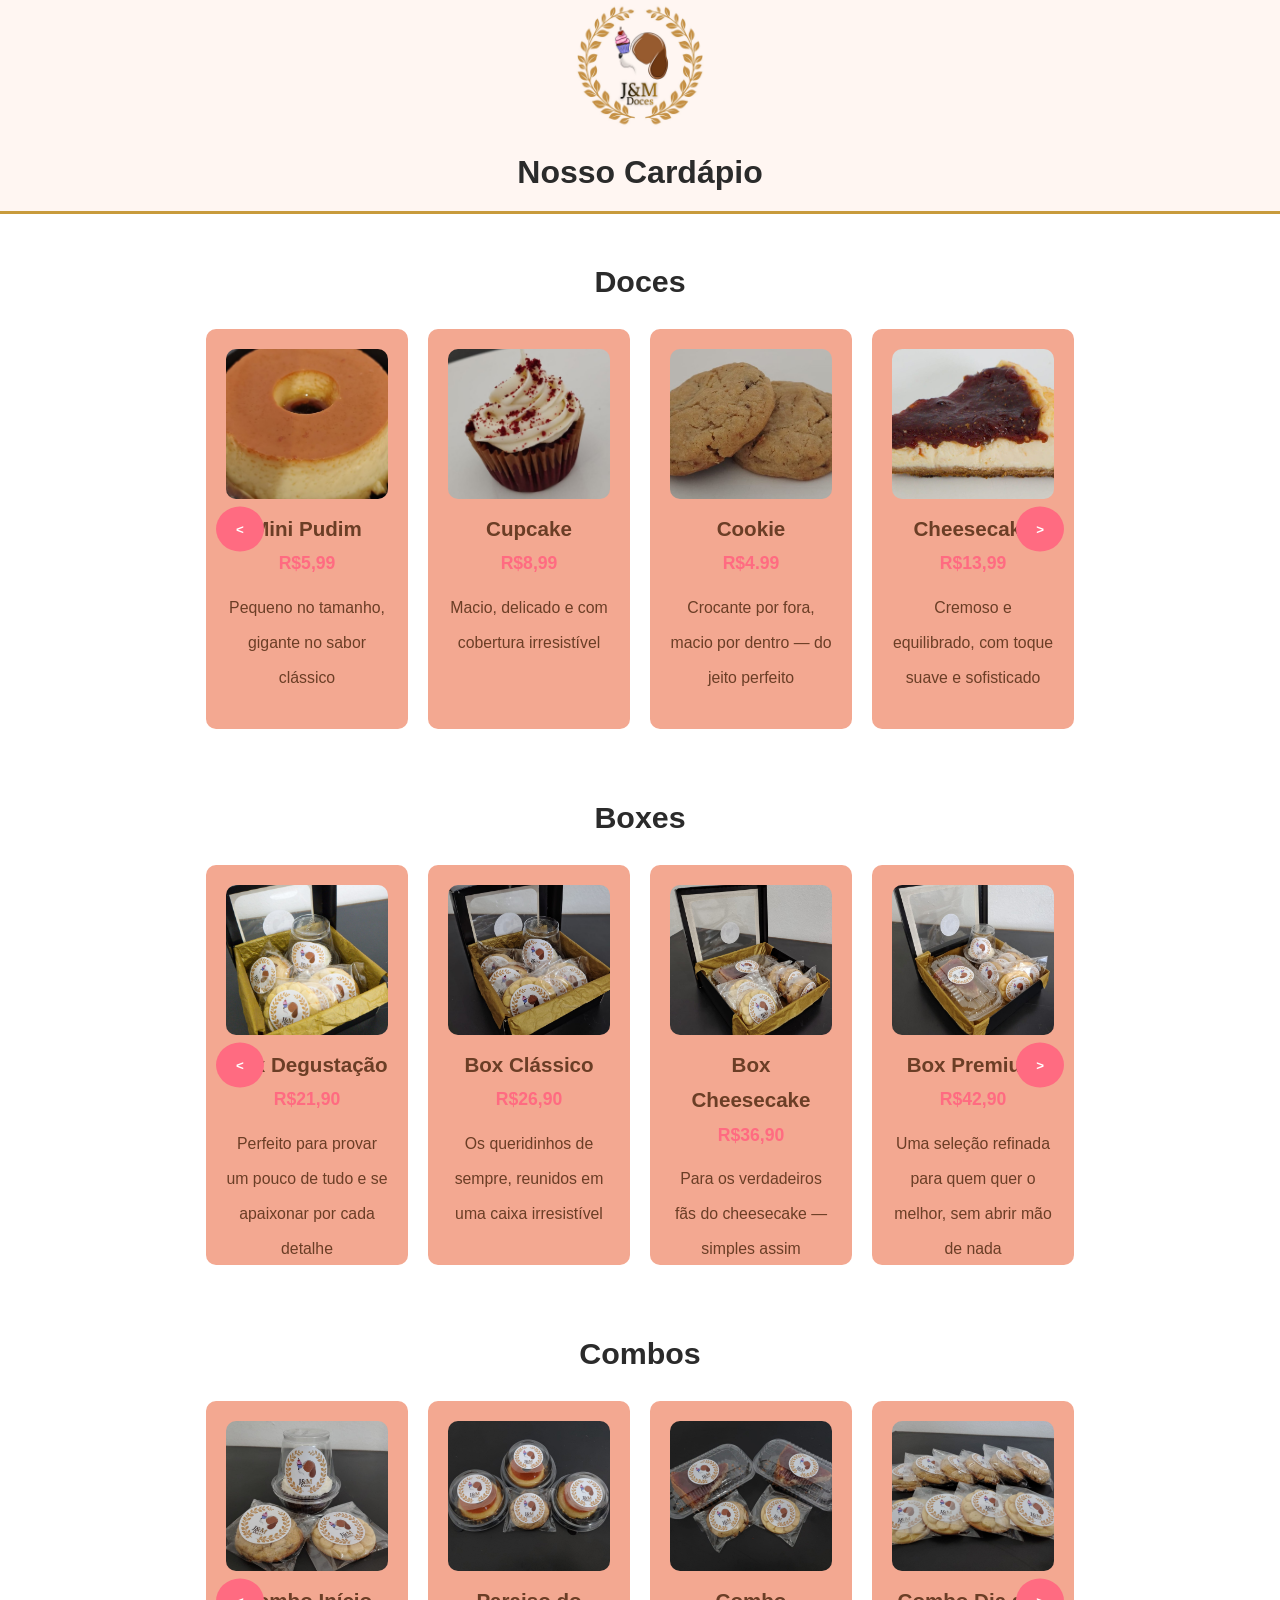
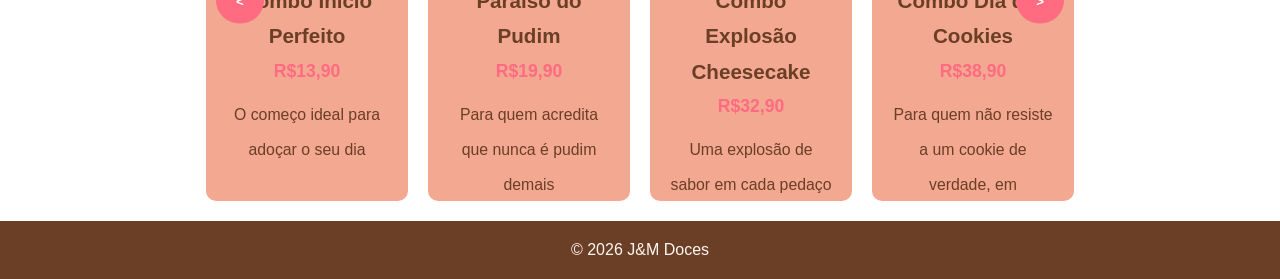
==== commit e1bb9801: "IMAGES Co-authored-by: Copilot <copilot@github.com>" ====
--- a/cardapio.html
+++ b/cardapio.html
@@ -80,7 +80,10 @@
         const modal = document.getElementById("modal");
 
         function openModal(card, item) {
-            document.getElementById("modal-img").src = item.img;
+
+            img_two = item.img.split(".");
+
+            document.getElementById("modal-img").src = img_two[0] + "_two.jpeg";
             document.getElementById("modal-title").innerText = item.title;
             document.getElementById("modal-subtitle").innerText = item.desc;
             document.getElementById("modal-price").innerText = item.price;
@@ -148,45 +151,18 @@
             };
         }
 
-        function animateToModal(card, item) {
-            card.style.visibility = "hidden";
-            const rect = card.getBoundingClientRect();
-
-            const clone = card.cloneNode(true);
-
-            clone.classList.add("card-clone");
-            clone.style.top = rect.top + "px";
-            clone.style.left = rect.left + "px";
-            clone.style.width = rect.width + "px";
-            clone.style.height = rect.height + "px";
-            document.body.appendChild(clone);
-
-            clone.getBoundingClientRect();
-
-            const modalWidth = 200;
-            const modalHeight = 300;
-            clone.style.top = "50%";
-            clone.style.left = "50%";
-            clone.style.width = modalWidth + "px";
-            clone.style.height = modalHeight + "px";
-            clone.style.transform = "translate(-50%, -50%)";
-   
-            setTimeout(() => {
-                clone.remove();
-                openModal(card, item);
-            }, 100);
-        };
-
         function renderCards(data, containerId) {
             const container = document.getElementById(containerId);
 
             data.forEach(item => {
                 const card = document.createElement("div");
                 card.classList.add("card");
+
+                
                 
                 const img = document.createElement("img");
                 img.id = "card_image"
-                img.src = "../images/cupcakes.webp";
+                img.src = item.img;
                 
                 const h3 = document.createElement("h3");
                 h3.textContent = item.title;
@@ -243,7 +219,7 @@
                 card.appendChild(desc);
                 card.appendChild(ul);
                 
-                card.addEventListener("click", () => animateToModal(card, item));
+                card.addEventListener("click", () => openModal(card, item));
                 container.appendChild(card);
             });
         }
--- a/styles/cardapio.css
+++ b/styles/cardapio.css
@@ -124,6 +124,7 @@
     padding: 20px;
     border-radius: 10px;
     line-height: 2em;
+
 }
 
 .card-clone {
@@ -143,7 +144,7 @@
 
 .card:hover{
     transform: translateY(-10px) scale(1.03);
-    transition: 0.3s;
+    transition: 0.2s;
     cursor: pointer;
 }
 
@@ -180,7 +181,6 @@
     background: rgba(0, 0, 0, 0.6);
 
     backdrop-filter: blur(5px);
-    transition: all 0.1s cubic-bezier(0.25, 1, 0.5, 1);
 }
 
 .modal-content {
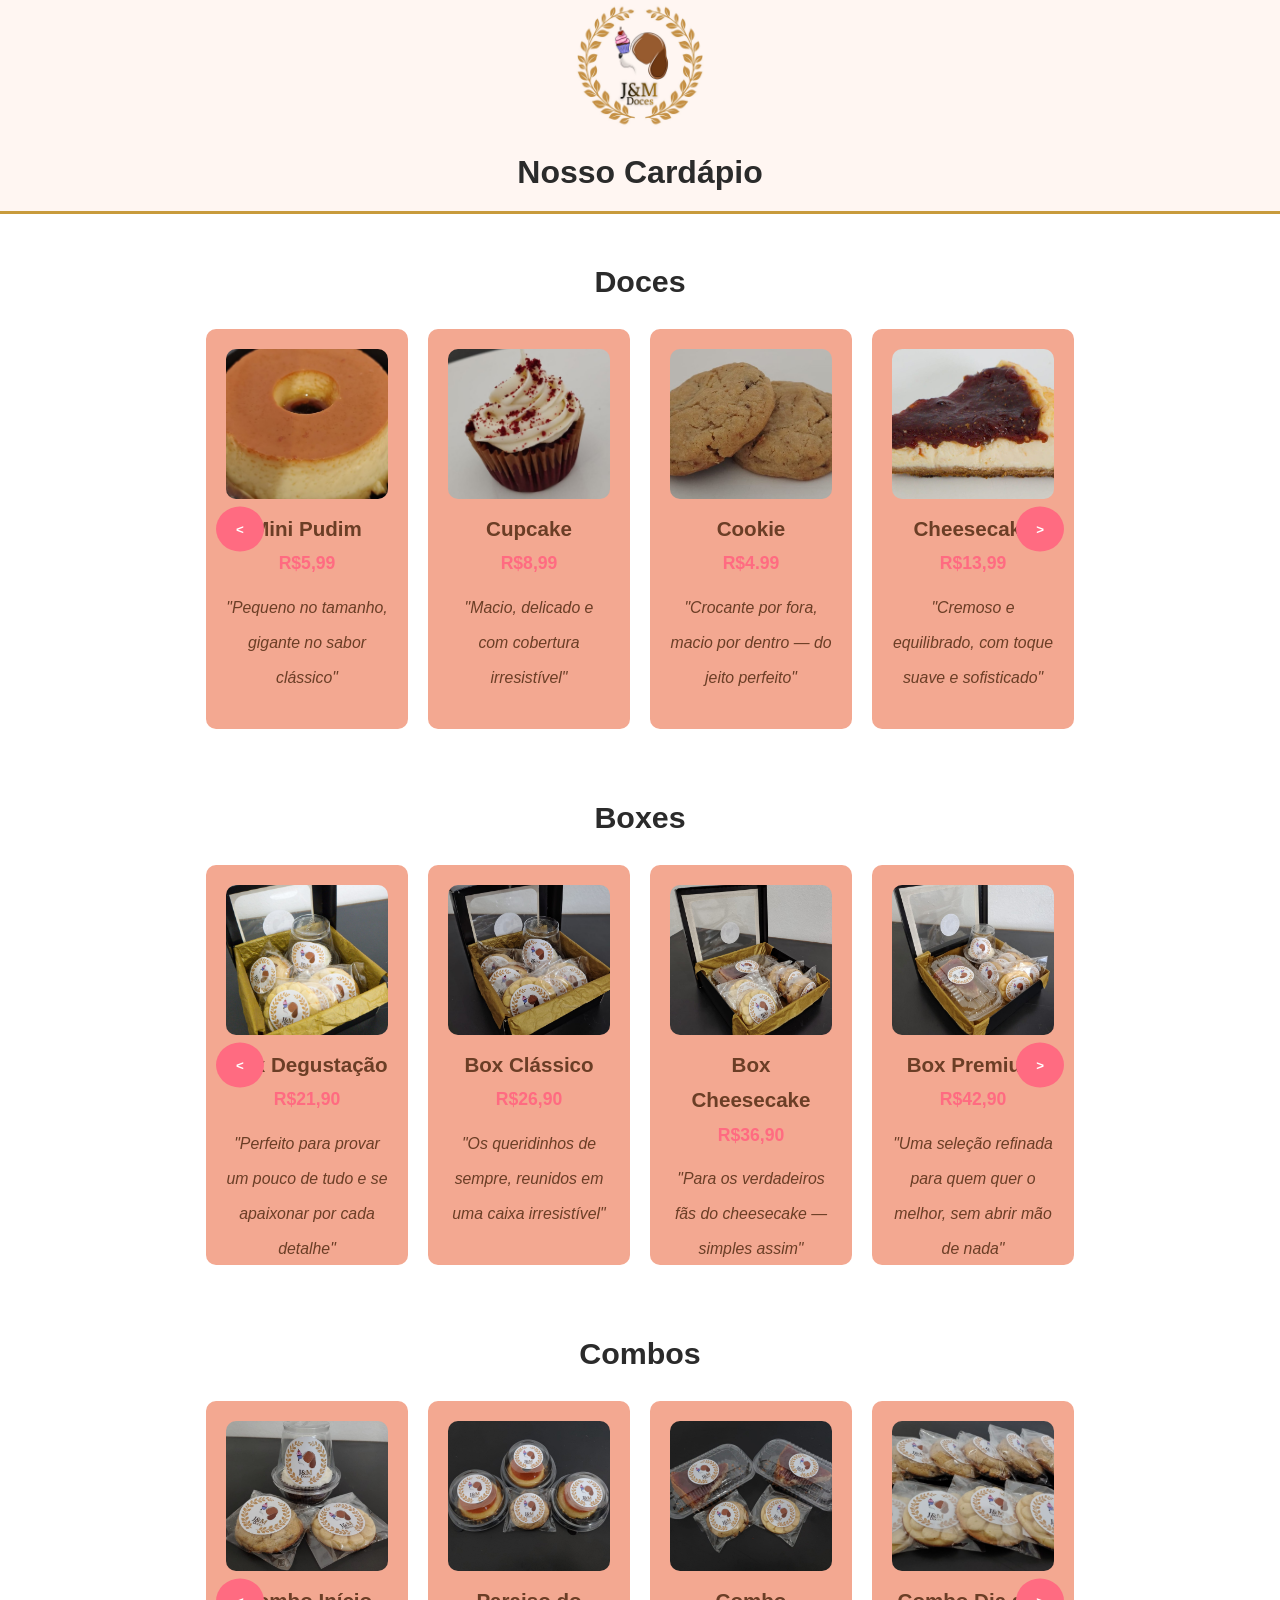
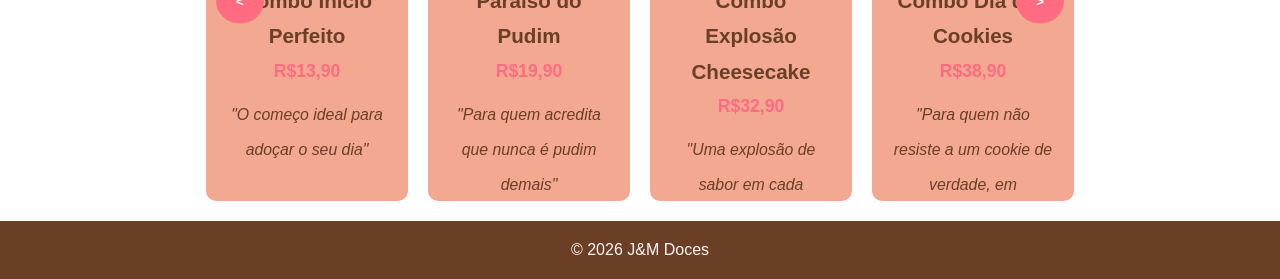
==== commit 2a56d31d: "sctructure-updated Co-authored-by: Copilot <copilot@github.com>" ====
--- a/cardapio.html
+++ b/cardapio.html
@@ -75,8 +75,10 @@
         <p>© 2026 J&M Doces</p>
     </footer>
 
-    <script src="data/data.js"></script>
-    <script>
+    <script type="module" src="scripts/app.js"></script>
+
+    <!-- <script src="data/data.js"></script> -->
+    <!-- <script>
         const modal = document.getElementById("modal");
 
         function openModal(card, item) {
@@ -301,7 +303,7 @@
 
             });
         
-    </script>
+    </script> -->
 
 </body>
 
